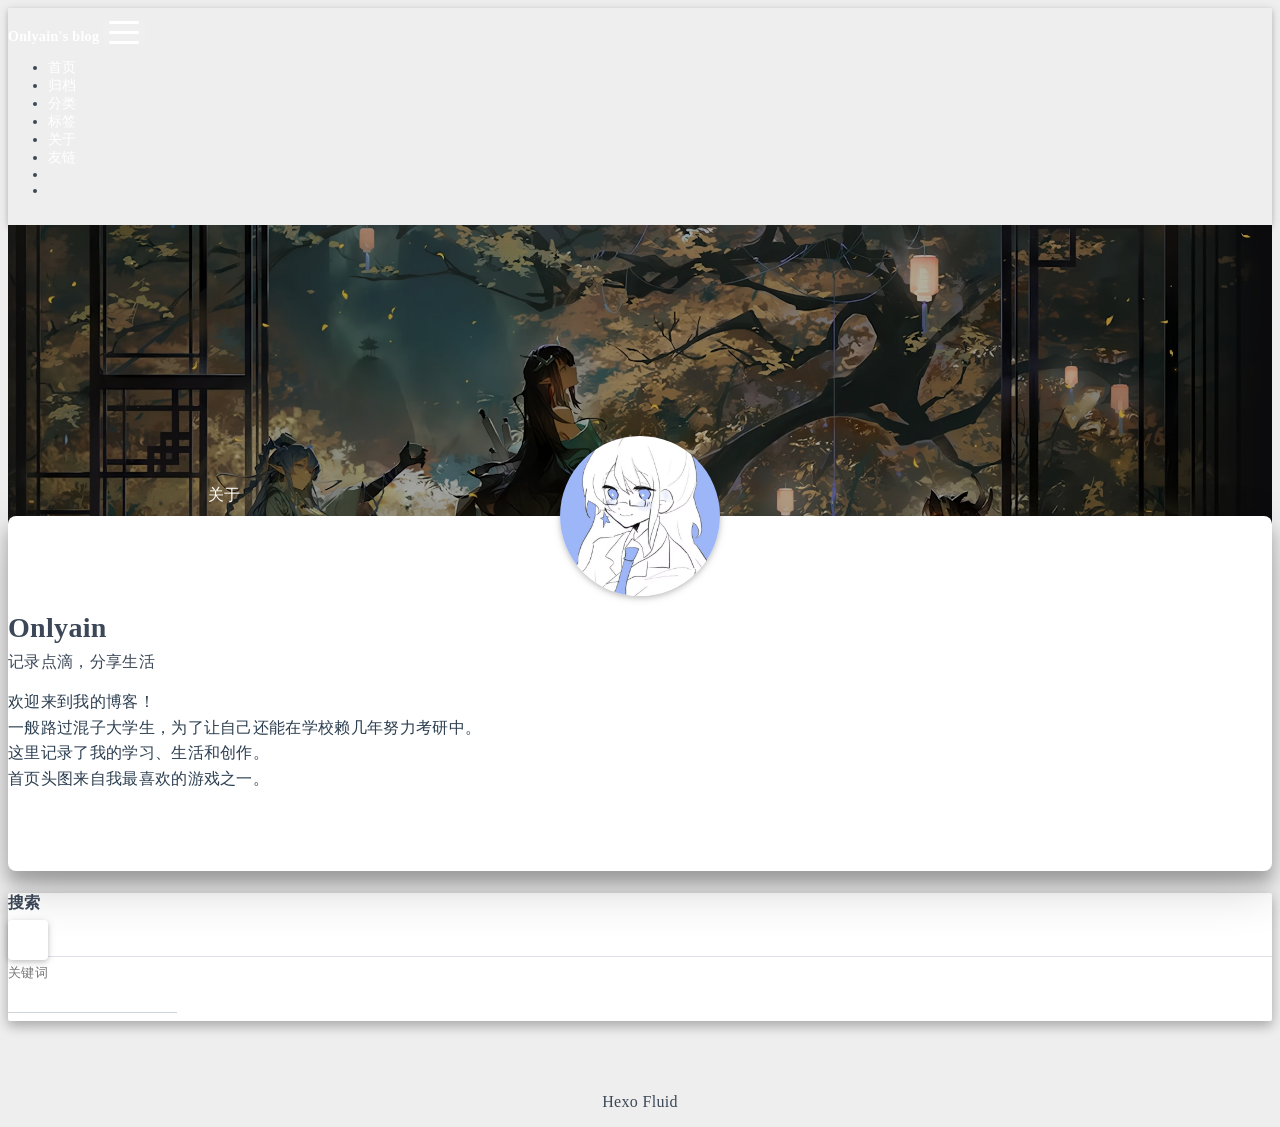
==== about/index.html @ 3a3b75b8 "Site updated: 2026-06-22 00:23:34" ====
<!DOCTYPE html>
<html lang="zh-CN" data-default-color-scheme=auto>



<head>
  <meta charset="UTF-8">

  <link rel="apple-touch-icon" sizes="76x76" href="/img/icon.jpg">
  <link rel="icon" href="/img/icon.jpg">
  

  <meta name="viewport" content="width=device-width, initial-scale=1.0, maximum-scale=5.0, shrink-to-fit=no">
  <meta http-equiv="x-ua-compatible" content="ie=edge">
  
  <meta name="theme-color" content="#2f4154">
  <meta name="author" content="Onlyain">
  <meta name="keywords" content="blog,study,onlyain">
  
    <meta name="description" content="欢迎来到我的博客！一般路过混子大学生，为了让自己还能在学校赖几年努力考研中。这里记录了我的学习、生活和创作。首页头图来自我最喜欢的游戏之一。">
<meta property="og:type" content="website">
<meta property="og:title" content="关于">
<meta property="og:url" content="https://onlyain.github.io/about/index.html">
<meta property="og:site_name" content="Onlyain&#39;s Blog">
<meta property="og:description" content="欢迎来到我的博客！一般路过混子大学生，为了让自己还能在学校赖几年努力考研中。这里记录了我的学习、生活和创作。首页头图来自我最喜欢的游戏之一。">
<meta property="og:locale" content="zh_CN">
<meta property="article:published_time" content="2026-06-20T02:00:00.000Z">
<meta property="article:modified_time" content="2026-06-21T11:24:25.426Z">
<meta property="article:author" content="Onlyain">
<meta property="article:tag" content="blog,study,onlyain">
<meta name="twitter:card" content="summary_large_image">
  
  
  
  <title>关于 - Onlyain&#39;s Blog</title>

  <link  rel="stylesheet" href="https://lib.baomitu.com/twitter-bootstrap/4.6.1/css/bootstrap.min.css" />



  <link  rel="stylesheet" href="https://lib.baomitu.com/github-markdown-css/4.0.0/github-markdown.min.css" />

  <link  rel="stylesheet" href="https://lib.baomitu.com/hint.css/2.7.0/hint.min.css" />

  <link  rel="stylesheet" href="https://lib.baomitu.com/fancybox/3.5.7/jquery.fancybox.min.css" />



<!-- 主题依赖的图标库，不要自行修改 -->
<!-- Do not modify the link that theme dependent icons -->

<link rel="stylesheet" href="//at.alicdn.com/t/c/font_1749284_5i9bdhy70f8.css">



<link rel="stylesheet" href="//at.alicdn.com/t/c/font_1736178_k526ubmyhba.css">


<link  rel="stylesheet" href="/css/main.css" />


  <link id="highlight-css" rel="stylesheet" href="/css/highlight.css" />
  
    <link id="highlight-css-dark" rel="stylesheet" href="/css/highlight-dark.css" />
  



  
<link rel="stylesheet" href="/css/custom.css">



  <script id="fluid-configs">
    var Fluid = window.Fluid || {};
    Fluid.ctx = Object.assign({}, Fluid.ctx)
    var CONFIG = {"hostname":"onlyain.github.io","root":"/","version":"1.9.9","typing":{"enable":false,"typeSpeed":100,"cursorChar":"_","loop":true,"scope":[]},"anchorjs":{"enable":true,"element":"h1,h2,h3,h4,h5,h6","placement":"left","visible":"hover","icon":""},"progressbar":{"enable":true,"height_px":3,"color":"#29d","options":{"showSpinner":false,"trickleSpeed":100}},"code_language":{"enable":true,"default":"TEXT"},"copy_btn":true,"image_caption":{"enable":true},"image_zoom":{"enable":true,"img_url_replace":["",""]},"toc":{"enable":true,"expand_all":true,"placement":"right","headingSelector":"h1,h2,h3,h4,h5,h6","collapseDepth":0},"lazyload":{"enable":true,"loading_img":"/img/loading.gif","onlypost":false,"offset_factor":2},"web_analytics":{"enable":false,"follow_dnt":true,"baidu":null,"google":{"measurement_id":null},"tencent":{"sid":null,"cid":null},"leancloud":{"app_id":null,"app_key":null,"server_url":null,"path":"window.location.pathname","ignore_local":false},"openkounter":{"server_url":"https://open-kounter.mintimate.cn","path":"window.location.pathname","ignore_local":false},"umami":{"src":null,"website_id":null,"domains":null,"start_time":"2024-01-01T00:00:00.000Z","token":null,"api_server":null}},"search_path":"/local-search.xml","include_content_in_search":true};

    if (CONFIG.web_analytics.follow_dnt) {
      var dntVal = navigator.doNotTrack || window.doNotTrack || navigator.msDoNotTrack;
      Fluid.ctx.dnt = dntVal && (dntVal.startsWith('1') || dntVal.startsWith('yes') || dntVal.startsWith('on'));
    }
  </script>
  <script  src="/js/utils.js" ></script>
  <script  src="/js/color-schema.js" ></script>
  


  
<meta name="generator" content="Hexo 8.1.2"></head>


<body>
  

  <header>
    

<div class="header-inner" style="height: 60vh;">
  <nav id="navbar" class="navbar fixed-top  navbar-expand-lg navbar-dark scrolling-navbar">
  <div class="container">
    <a class="navbar-brand" href="/">
      <strong>Onlyain&#39;s blog</strong>
    </a>

    <button id="navbar-toggler-btn" class="navbar-toggler" type="button" data-toggle="collapse"
            data-target="#navbarSupportedContent"
            aria-controls="navbarSupportedContent" aria-expanded="false" aria-label="Toggle navigation">
      <div class="animated-icon"><span></span><span></span><span></span></div>
    </button>

    <!-- Collapsible content (desktop) -->
    <div class="collapse navbar-collapse" id="navbarSupportedContent">
      <ul class="navbar-nav ml-auto text-center">
        
          
          
          
          
            <li class="nav-item">
              <a class="nav-link" href="/" target="_self">
                <i class="iconfont icon-home-fill"></i>
                <span>首页</span>
              </a>
            </li>
          
        
          
          
          
          
            <li class="nav-item">
              <a class="nav-link" href="/archives/" target="_self">
                <i class="iconfont icon-archive-fill"></i>
                <span>归档</span>
              </a>
            </li>
          
        
          
          
          
          
            <li class="nav-item">
              <a class="nav-link" href="/categories/" target="_self">
                <i class="iconfont icon-category-fill"></i>
                <span>分类</span>
              </a>
            </li>
          
        
          
          
          
          
            <li class="nav-item">
              <a class="nav-link" href="/tags/" target="_self">
                <i class="iconfont icon-tags-fill"></i>
                <span>标签</span>
              </a>
            </li>
          
        
          
          
          
          
            <li class="nav-item">
              <a class="nav-link" href="/about/" target="_self">
                <i class="iconfont icon-user-fill"></i>
                <span>关于</span>
              </a>
            </li>
          
        
          
          
          
          
            <li class="nav-item">
              <a class="nav-link" href="/links/" target="_self">
                <i class="iconfont icon-link-fill"></i>
                <span>友链</span>
              </a>
            </li>
          
        
        
          <li class="nav-item" id="search-btn">
            <a class="nav-link" target="_self" href="javascript:;" data-toggle="modal" data-target="#modalSearch" aria-label="Search">
              <i class="iconfont icon-search"></i>
            </a>
          </li>
          
        
        
          <li class="nav-item" id="color-toggle-btn">
            <a class="nav-link" target="_self" href="javascript:;" aria-label="Color Toggle">
              <i class="iconfont icon-dark" id="color-toggle-icon"></i>
            </a>
          </li>
        
      </ul>
    </div>
  </div>
</nav>

<!-- Mobile grid menu overlay -->
<div id="mobile-grid-menu" class="d-lg-none">
  <div class="mobile-grid-menu-inner">
    <div class="container">
      <div class="row">
        
          
          
          
          
            <div class="col-4 mobile-grid-cell">
              <a href="/" target="_self">
                <div class="mobile-grid-item">
                  <i class="iconfont icon-home-fill"></i>
                  <span>首页</span>
                </div>
              </a>
            </div>
          
        
          
          
          
          
            <div class="col-4 mobile-grid-cell">
              <a href="/archives/" target="_self">
                <div class="mobile-grid-item">
                  <i class="iconfont icon-archive-fill"></i>
                  <span>归档</span>
                </div>
              </a>
            </div>
          
        
          
          
          
          
            <div class="col-4 mobile-grid-cell">
              <a href="/categories/" target="_self">
                <div class="mobile-grid-item">
                  <i class="iconfont icon-category-fill"></i>
                  <span>分类</span>
                </div>
              </a>
            </div>
          
        
          
          
          
          
            <div class="col-4 mobile-grid-cell">
              <a href="/tags/" target="_self">
                <div class="mobile-grid-item">
                  <i class="iconfont icon-tags-fill"></i>
                  <span>标签</span>
                </div>
              </a>
            </div>
          
        
          
          
          
          
            <div class="col-4 mobile-grid-cell">
              <a href="/about/" target="_self">
                <div class="mobile-grid-item">
                  <i class="iconfont icon-user-fill"></i>
                  <span>关于</span>
                </div>
              </a>
            </div>
          
        
          
          
          
          
            <div class="col-4 mobile-grid-cell">
              <a href="/links/" target="_self">
                <div class="mobile-grid-item">
                  <i class="iconfont icon-link-fill"></i>
                  <span>友链</span>
                </div>
              </a>
            </div>
          
        
        
          <div class="col-4 mobile-grid-cell" id="mobile-search-btn">
            <a href="javascript:;" data-toggle="modal" data-target="#modalSearch" aria-label="Search">
              <div class="mobile-grid-item">
                <i class="iconfont icon-search"></i>
                <span>搜索</span>
              </div>
            </a>
          </div>
        
        
          <div class="col-4 mobile-grid-cell" id="mobile-color-toggle-btn"
               data-label-light="开灯"
               data-label-dark="关灯">
            <a href="javascript:;" aria-label="Color Toggle">
              <div class="mobile-grid-item">
                <i class="iconfont icon-dark" id="mobile-color-toggle-icon"></i>
                <span id="mobile-color-toggle-label">关灯</span>
              </div>
            </a>
          </div>
        
      </div>
    </div>
  </div>
</div>

  

<div id="banner" class="banner" parallax=true
     style="background: url('/img/banner.png') no-repeat center center; background-size: cover;">
  <div class="full-bg-img">
    <div class="mask flex-center" style="background-color: rgba(0, 0, 0, 0.3)">
      <div class="banner-text text-center fade-in-up">
        <div class="h2">
          
            <span id="subtitle">关于</span>
          
        </div>

        
      </div>

      
    </div>
  </div>
</div>



</div>

  </header>

  <main>
    
      <div class="container nopadding-x-md">
        <div id="board"
          >
          
            <div class="about-avatar">
              <img src="/img/touxiang.jpg" srcset="/img/loading.gif" lazyload class="img-fluid" alt="avatar">
            </div>
          
          <div class="container">
            <div class="row">
              <div class="col-12 col-md-10 m-auto">
                

<div class="text-center">
  <div class="about-info">
    <div class="about-name">Onlyain</div>
    <div class="about-intro">记录点滴，分享生活</div>
    <div class="about-icons">
      
        
        
        
        <a href=https://github.com/Onlyain class="
           hint--bottom hint--rounded"
           aria-label="GitHub"
           target="_blank"
        >
          <i class="iconfont icon-github-fill" aria-hidden="true"></i>
          
        </a>
      
    </div>
  </div>
</div>

<article class="about-content page-content mt-5">
  <div class="markdown-body">
    <p>欢迎来到我的博客！<br>一般路过混子大学生，为了让自己还能在学校赖几年努力考研中。<br>这里记录了我的学习、生活和创作。<br>首页头图来自我最喜欢的游戏之一。</p>

  </div>

  
</article>





  



  



  



  



  





              </div>
            </div>
          </div>
        </div>
      </div>
    

    
      <a id="scroll-top-button" aria-label="TOP" href="#" role="button">
        <i class="iconfont icon-arrowup" aria-hidden="true"></i>
      </a>
    

    
      <div class="modal fade" id="modalSearch" tabindex="-1" role="dialog" aria-labelledby="ModalLabel"
     aria-hidden="true">
  <div class="modal-dialog modal-dialog-scrollable modal-lg" role="document">
    <div class="modal-content">
      <div class="modal-header text-center">
        <h4 class="modal-title w-100 font-weight-bold">搜索</h4>
        <button type="button" id="local-search-close" class="close" data-dismiss="modal" aria-label="Close">
          <span aria-hidden="true">&times;</span>
        </button>
      </div>
      <div class="modal-body mx-3">
        <div class="md-form mb-5">
          <input type="text" id="local-search-input" class="form-control validate">
          <label data-error="x" data-success="v" for="local-search-input">关键词</label>
        </div>
        <div class="list-group" id="local-search-result"></div>
      </div>
    </div>
  </div>
</div>

    

    
  </main>

  <footer>
    <div class="footer-inner">
  
    <div class="footer-content">
       <a href="https://hexo.io" target="_blank" rel="nofollow noopener"><span>Hexo</span></a> <i class="iconfont icon-love"></i> <a href="https://github.com/fluid-dev/hexo-theme-fluid" target="_blank" rel="nofollow noopener"><span>Fluid</span></a> 
    </div>
  
  
  
</div>

  </footer>

  <!-- Scripts -->
  
  <script  src="https://lib.baomitu.com/nprogress/0.2.0/nprogress.min.js" ></script>
  <link  rel="stylesheet" href="https://lib.baomitu.com/nprogress/0.2.0/nprogress.min.css" />

  <script>
    NProgress.configure({"showSpinner":false,"trickleSpeed":100})
    NProgress.start()
    window.addEventListener('load', function() {
      NProgress.done();
    })
  </script>


<script  src="https://lib.baomitu.com/jquery/3.6.4/jquery.min.js" ></script>
<script  src="https://lib.baomitu.com/twitter-bootstrap/4.6.1/js/bootstrap.min.js" ></script>
<script  src="/js/events.js" ></script>
<script  src="/js/plugins.js" ></script>





  
    <script  src="/js/img-lazyload.js" ></script>
  




  <script src=https://lib.baomitu.com/clipboard.js/2.0.11/clipboard.min.js></script>

  <script>Fluid.plugins.codeWidget();</script>


  
<script>
  Fluid.utils.createScript('https://lib.baomitu.com/anchor-js/5.0.0/anchor.min.js', function() {
    window.anchors.options = {
      placement: CONFIG.anchorjs.placement,
      visible  : CONFIG.anchorjs.visible
    };
    if (CONFIG.anchorjs.icon) {
      window.anchors.options.icon = CONFIG.anchorjs.icon;
    }
    var el = (CONFIG.anchorjs.element || 'h1,h2,h3,h4,h5,h6').split(',');
    var res = [];
    for (var item of el) {
      res.push('.markdown-body > ' + item.trim());
    }
    if (CONFIG.anchorjs.placement === 'left') {
      window.anchors.options.class = 'anchorjs-link-left';
    }
    window.anchors.add(res.join(', '));

    Fluid.events.registerRefreshCallback(function() {
      if ('anchors' in window) {
        anchors.removeAll();
        var el = (CONFIG.anchorjs.element || 'h1,h2,h3,h4,h5,h6').split(',');
        var res = [];
        for (var item of el) {
          res.push('.markdown-body > ' + item.trim());
        }
        if (CONFIG.anchorjs.placement === 'left') {
          anchors.options.class = 'anchorjs-link-left';
        }
        anchors.add(res.join(', '));
      }
    });
  });
</script>


  
<script>
  Fluid.utils.createScript('https://lib.baomitu.com/fancybox/3.5.7/jquery.fancybox.min.js', function() {
    Fluid.plugins.fancyBox();
  });
</script>


  <script>Fluid.plugins.imageCaption();</script>

  <script  src="/js/local-search.js" ></script>




  
<script src="/js/poem-type.js"></script>



<!-- 主题的启动项，将它保持在最底部 -->
<!-- the boot of the theme, keep it at the bottom -->
<script  src="/js/boot.js" ></script>


  

  <noscript>
    <div class="noscript-warning">博客在允许 JavaScript 运行的环境下浏览效果更佳</div>
  </noscript>
</body>
</html>
---- css/main.css ----
.anchorjs-link {
  text-decoration: none !important;
  transition: opacity 0.2s ease-in-out;
}
.markdown-body h1:hover > .anchorjs-link,
h2:hover > .anchorjs-link,
h3:hover > .anchorjs-link,
h4:hover > .anchorjs-link,
h5:hover > .anchorjs-link,
h6:hover > .anchorjs-link {
  opacity: 1;
}
.banner {
  height: 100%;
  position: relative;
  overflow: hidden;
  cursor: default;
}
.banner .mask {
  position: absolute;
  width: 100%;
  height: 100%;
  background-color: rgba(0,0,0,0.3);
}
.banner[parallax="true"] {
  will-change: transform;
  -webkit-transform-style: preserve-3d;
  -webkit-backface-visibility: hidden;
  transition: transform 0.05s ease-out;
}
@media (max-width: 100vh) {
  .header-inner {
    max-height: 100vw;
  }
  #board {
    margin-top: -1rem !important;
  }
}
@media (max-width: 79.99vh) {
  .scroll-down-bar {
    display: none;
  }
}
#board {
  position: relative;
  margin-top: -2rem;
  padding: 3rem 0;
  background-color: var(--board-bg-color);
  transition: background-color 0.2s ease-in-out;
  border-radius: 0.5rem;
  z-index: 3;
  -webkit-box-shadow: 0 12px 15px 0 rgba(0,0,0,0.24), 0 17px 50px 0 rgba(0,0,0,0.19);
  box-shadow: 0 12px 15px 0 rgba(0,0,0,0.24), 0 17px 50px 0 rgba(0,0,0,0.19);
}
.code-widget {
  display: inline-block;
  background-color: transparent;
  font-size: 0.75rem;
  line-height: 1;
  font-weight: bold;
  padding: 0.3rem 0.1rem 0.1rem 0.1rem;
  position: absolute;
  right: 0.45rem;
  top: 0.15rem;
  z-index: 1;
}
.code-widget-light {
  color: #999;
}
.code-widget-dark {
  color: #bababa;
}
.copy-btn {
  cursor: pointer;
  user-select: none;
  -webkit-appearance: none;
  outline: none;
}
.copy-btn > i {
  font-size: 0.75rem !important;
  font-weight: 400;
  margin-right: 0.15rem;
  opacity: 0;
  transition: opacity 0.2s ease-in-out;
}
.markdown-body pre:hover > .copy-btn > i {
  opacity: 0.9;
}
.markdown-body pre:hover > .copy-btn,
.markdown-body pre:not(:hover) > .copy-btn {
  outline: none;
}
.license-box {
  background-color: rgba(27,31,35,0.05);
  transition: background-color 0.2s ease-in-out;
  border-radius: 4px;
  font-size: 0.9rem;
  overflow: hidden;
  padding: 1.25rem;
  position: relative;
  z-index: 1;
}
.license-box .license-icon {
  position: absolute;
  top: 50%;
  left: 100%;
}
.license-box .license-icon::after {
  content: "\e8e4";
  font-size: 12.5rem;
  line-height: 1;
  opacity: 0.1;
  position: relative;
  left: -0.85em;
  bottom: 0.5em;
  z-index: -1;
}
.license-box .license-title {
  margin-bottom: 1rem;
}
.license-box .license-title div:nth-child(1) {
  line-height: 1.2;
  margin-bottom: 0.25rem;
}
.license-box .license-title div:nth-child(2) {
  color: var(--sec-text-color);
  font-size: 0.8rem;
}
.license-box .license-meta {
  align-items: center;
  display: flex;
  flex-wrap: wrap;
  justify-content: flex-start;
}
.license-box .license-meta .license-meta-item {
  align-items: center;
  justify-content: center;
  margin-right: 1.5rem;
}
.license-box .license-meta .license-meta-item div:nth-child(1) {
  color: var(--sec-text-color);
  font-size: 0.8rem;
  font-weight: normal;
}
.license-box .license-meta .license-meta-item i.iconfont {
  font-size: 1rem;
}
@media (max-width: 575px) and (min-width: 425px) {
  .license-box .license-meta .license-meta-item {
    display: flex;
    justify-content: flex-start;
    flex-wrap: wrap;
    font-size: 0.8rem;
    flex: 0 0 50%;
    max-width: 50%;
    margin-right: 0;
  }
  .license-box .license-meta .license-meta-item div:nth-child(1) {
    margin-right: 0.5rem;
  }
  .license-box .license-meta .license-meta-date {
    order: -1;
  }
}
@media (max-width: 424px) {
  .license-box::after {
    top: -65px;
  }
  .license-box .license-meta {
    flex-direction: column;
    align-items: flex-start;
  }
  .license-box .license-meta .license-meta-item {
    display: flex;
    flex-wrap: wrap;
    font-size: 0.8rem;
  }
  .license-box .license-meta .license-meta-item div:nth-child(1) {
    margin-right: 0.5rem;
  }
}
.footer-inner {
  padding: 3rem 0 1rem 0;
  text-align: center;
}
.footer-inner > div:not(:first-child) {
  margin: 0.25rem 0;
  font-size: 0.85rem;
}
.footer-inner .statistics {
  display: flex;
  flex-direction: row;
  justify-content: center;
}
.footer-inner .statistics > span {
  flex: 1;
  margin: 0 0.25rem;
}
.footer-inner .statistics > *:nth-last-child(2):first-child {
  text-align: right;
}
.footer-inner .statistics > *:nth-last-child(2):first-child ~ * {
  text-align: left;
}
.footer-inner .beian {
  display: flex;
  flex-direction: row;
  justify-content: center;
}
.footer-inner .beian > * {
  margin: 0 0.25rem;
}
.footer-inner .beian-police {
  position: relative;
  overflow: hidden;
  display: inline-flex;
  align-items: center;
  justify-content: left;
}
.footer-inner .beian-police img {
  margin-right: 3px;
  width: 1rem;
  height: 1rem;
  margin-bottom: 0.1rem;
}
@media (max-width: 424px) {
  .footer-inner .statistics {
    flex-direction: column;
  }
  .footer-inner .statistics > *:nth-last-child(2):first-child {
    text-align: center;
  }
  .footer-inner .statistics > *:nth-last-child(2):first-child ~ * {
    text-align: center;
  }
  .footer-inner .beian {
    flex-direction: column;
  }
  .footer-inner .beian .beian-police {
    justify-content: center;
  }
  .footer-inner .beian > *:nth-last-child(2):first-child {
    text-align: center;
  }
  .footer-inner .beian > *:nth-last-child(2):first-child ~ * {
    text-align: center;
  }
}
sup > a::before,
.footnote-text::before {
  display: block;
  content: "";
  margin-top: -5rem;
  height: 5rem;
  width: 1px;
  visibility: hidden;
}
sup > a::before,
.footnote-text::before {
  display: inline-block;
}
.footnote-item::before {
  display: block;
  content: "";
  margin-top: -5rem;
  height: 5rem;
  width: 1px;
  visibility: hidden;
}
.footnote-list ol {
  list-style-type: none;
  counter-reset: sectioncounter;
  padding-left: 0.5rem;
  font-size: 0.95rem;
}
.footnote-list ol li:before {
  font-family: "Helvetica Neue", monospace, "Monaco";
  content: "[" counter(sectioncounter) "]";
  counter-increment: sectioncounter;
}
.footnote-list ol li+li {
  margin-top: 0.5rem;
}
.footnote-text {
  padding-left: 0.5em;
}
.navbar {
  background-color: transparent;
  font-size: 0.875rem;
  box-shadow: 0 2px 5px 0 rgba(0,0,0,0.16), 0 2px 10px 0 rgba(0,0,0,0.12);
  -webkit-box-shadow: 0 2px 5px 0 rgba(0,0,0,0.16), 0 2px 10px 0 rgba(0,0,0,0.12);
}
.navbar .navbar-brand {
  color: var(--navbar-text-color);
}
.navbar .navbar-toggler .animated-icon span {
  background-color: var(--navbar-text-color);
}
.navbar .nav-item .nav-link {
  display: block;
  color: var(--navbar-text-color);
  transition: color 0.2s ease-in-out, background-color 0.2s ease-in-out;
}
.navbar .nav-item .nav-link:hover {
  color: var(--link-hover-color);
}
.navbar .nav-item .nav-link:focus {
  color: var(--navbar-text-color);
}
.navbar .nav-item .nav-link i {
  font-size: 0.875rem;
  line-height: inherit;
}
.navbar .nav-item .nav-link i:only-child {
  margin: 0 0.2rem;
}
.navbar .navbar-toggler {
  border-width: 0;
  outline: 0;
}
.navbar.scrolling-navbar {
  will-change: background, padding;
  -webkit-transition: background 0.5s ease-in-out, padding 0.5s ease-in-out;
  transition: background 0.5s ease-in-out, padding 0.5s ease-in-out;
}
@media (min-width: 600px) {
  .navbar.scrolling-navbar {
    padding-top: 12px;
    padding-bottom: 12px;
  }
  .navbar.scrolling-navbar .navbar-nav > li {
    -webkit-transition-duration: 1s;
    transition-duration: 1s;
  }
}
.navbar.scrolling-navbar.top-nav-collapse {
  padding-top: 5px;
  padding-bottom: 5px;
}
.navbar .dropdown-menu {
  font-size: 0.875rem;
  color: var(--navbar-text-color);
  background-color: rgba(0,0,0,0.3);
  border: none;
  min-width: 8rem;
  -webkit-transition: background 0.5s ease-in-out, padding 0.5s ease-in-out;
  transition: background 0.5s ease-in-out, padding 0.5s ease-in-out;
}
@media (max-width: 991.98px) {
  .navbar .dropdown-menu {
    text-align: center;
  }
}
.navbar .dropdown-item {
  color: var(--navbar-text-color);
}
.navbar .dropdown-item:hover,
.navbar .dropdown-item:focus {
  color: var(--link-hover-color);
  background-color: rgba(0,0,0,0.1);
}
@media (min-width: 992px) {
  .navbar .dropdown:hover > .dropdown-menu {
    display: block;
  }
  .navbar .dropdown > .dropdown-toggle:active {
    pointer-events: none;
  }
  .navbar .dropdown-menu {
    top: 95%;
  }
}
.navbar .animated-icon {
  width: 30px;
  height: 20px;
  position: relative;
  margin: 0;
  -webkit-transform: rotate(0deg);
  -moz-transform: rotate(0deg);
  -o-transform: rotate(0deg);
  transform: rotate(0deg);
  -webkit-transition: 0.5s ease-in-out;
  -moz-transition: 0.5s ease-in-out;
  -o-transition: 0.5s ease-in-out;
  transition: 0.5s ease-in-out;
  cursor: pointer;
}
.navbar .animated-icon span {
  display: block;
  position: absolute;
  height: 3px;
  width: 100%;
  border-radius: 9px;
  opacity: 1;
  left: 0;
  -webkit-transform: rotate(0deg);
  -moz-transform: rotate(0deg);
  -o-transform: rotate(0deg);
  transform: rotate(0deg);
  -webkit-transition: 0.25s ease-in-out;
  -moz-transition: 0.25s ease-in-out;
  -o-transition: 0.25s ease-in-out;
  transition: 0.25s ease-in-out;
  background: #fff;
}
.navbar .animated-icon span:nth-child(1) {
  top: 0;
}
.navbar .animated-icon span:nth-child(2) {
  top: 10px;
}
.navbar .animated-icon span:nth-child(3) {
  top: 20px;
}
.navbar .animated-icon.open span:nth-child(1) {
  top: 11px;
  -webkit-transform: rotate(135deg);
  -moz-transform: rotate(135deg);
  -o-transform: rotate(135deg);
  transform: rotate(135deg);
}
.navbar .animated-icon.open span:nth-child(2) {
  opacity: 0;
  left: -60px;
}
.navbar .animated-icon.open span:nth-child(3) {
  top: 11px;
  -webkit-transform: rotate(-135deg);
  -moz-transform: rotate(-135deg);
  -o-transform: rotate(-135deg);
  transform: rotate(-135deg);
}
.navbar .dropdown-collapse,
.top-nav-collapse,
.navbar-col-show {
  background-color: var(--navbar-bg-color);
}
@media (max-width: 767px) {
  .navbar {
    font-size: 1rem;
    line-height: 2.5rem;
  }
}
.banner-text {
  color: var(--subtitle-color);
  max-width: calc(960px - 6rem);
  width: 80%;
  overflow-wrap: break-word;
}
.banner-text .typed-cursor {
  margin: 0 0.2rem;
}
@media (max-width: 767px) {
  #subtitle,
  .typed-cursor {
    font-size: 1.5rem;
  }
}
@media (max-width: 575px) {
  .banner-text {
    font-size: 0.9rem;
  }
  #subtitle,
  .typed-cursor {
    font-size: 1.35rem;
  }
}
#mobile-grid-menu {
  display: block;
  position: fixed;
  top: 0;
  left: 0;
  right: 0;
  bottom: 0;
  z-index: 1029;
  overflow-y: auto;
  -webkit-overflow-scrolling: touch;
  pointer-events: none;
  opacity: 0;
  transform: translateY(-12px);
  transition: opacity 0.18s ease, transform 0.18s ease;
  will-change: opacity, transform;
  background-color: var(--navbar-bg-color);
}
#mobile-grid-menu.show {
  pointer-events: auto;
  opacity: 1;
  transform: translateY(0);
}
#mobile-grid-menu.show .mobile-grid-cell,
#mobile-grid-menu.show .mobile-grid-group-header {
  animation: mobile-grid-cell-in 0.18s ease both;
}
#mobile-grid-menu .mobile-grid-menu-inner {
  padding-top: 70px;
  padding-bottom: 2rem;
}
#mobile-grid-menu .mobile-grid-group-header {
  color: var(--navbar-text-color);
  font-size: 0.8rem;
  opacity: 0.6;
  text-transform: uppercase;
  letter-spacing: 0.05em;
  padding: 1rem 15px 0.4rem;
  border-top: 1px solid rgba(255,255,255,0.1);
  margin-top: 0.5rem;
}
#mobile-grid-menu .mobile-grid-group-header:first-child {
  border-top: none;
  margin-top: 0;
}
#mobile-grid-menu .mobile-grid-group-header i {
  margin-right: 0.3rem;
  font-size: 0.8rem;
}
#mobile-grid-menu .mobile-grid-cell {
  padding: 0.5rem;
}
#mobile-grid-menu .mobile-grid-item {
  display: flex;
  flex-direction: column;
  align-items: center;
  justify-content: center;
  padding: 1rem 0.5rem;
  border-radius: 12px;
  background-color: rgba(255,255,255,0.08);
  transition: background-color 0.2s ease-in-out, transform 0.15s ease-in-out;
  cursor: pointer;
  min-height: 80px;
}
#mobile-grid-menu .mobile-grid-item:hover,
#mobile-grid-menu .mobile-grid-item:active {
  background-color: rgba(255,255,255,0.18);
  transform: scale(0.96);
}
#mobile-grid-menu .mobile-grid-item i {
  font-size: 1.6rem;
  color: var(--navbar-text-color);
  margin-bottom: 0.4rem;
  line-height: 1;
}
#mobile-grid-menu .mobile-grid-item span {
  font-size: 0.78rem;
  color: var(--navbar-text-color);
  text-align: center;
  line-height: 1.2;
  word-break: break-word;
}
#mobile-grid-menu a {
  text-decoration: none;
  color: var(--navbar-text-color);
}
#mobile-grid-menu a:hover {
  color: var(--navbar-text-color);
}
@media (max-width: 991.98px) {
  #navbarSupportedContent {
    display: none !important;
  }
}
.modal-dialog .modal-content {
  background-color: var(--board-bg-color);
  border: 0;
  border-radius: 0.125rem;
  -webkit-box-shadow: 0 5px 11px 0 rgba(0,0,0,0.18), 0 4px 15px 0 rgba(0,0,0,0.15);
  box-shadow: 0 5px 11px 0 rgba(0,0,0,0.18), 0 4px 15px 0 rgba(0,0,0,0.15);
}
.modal-dialog .modal-content .modal-header {
  border-bottom-color: var(--line-color);
  transition: border-bottom-color 0.2s ease-in-out;
}
.close {
  color: var(--text-color);
}
.close:hover {
  color: var(--link-hover-color);
}
.close:focus {
  outline: 0;
}
.modal-dialog .modal-content .modal-header {
  border-top-left-radius: 0.125rem;
  border-top-right-radius: 0.125rem;
  border-bottom: 1px solid #dee2e6;
}
.md-form {
  position: relative;
  margin-top: 1.5rem;
  margin-bottom: 1.5rem;
}
.md-form input[type] {
  -webkit-box-sizing: content-box;
  box-sizing: content-box;
  background-color: transparent;
  border: none;
  border-bottom: 1px solid #ced4da;
  border-radius: 0;
  outline: none;
  -webkit-box-shadow: none;
  box-shadow: none;
  transition: border-color 0.15s ease-in-out, box-shadow 0.15s ease-in-out, -webkit-box-shadow 0.15s ease-in-out;
}
.md-form input[type]:focus:not([readonly]) {
  border-bottom: 1px solid #4285f4;
  -webkit-box-shadow: 0 1px 0 0 #4285f4;
  box-shadow: 0 1px 0 0 #4285f4;
}
.md-form input[type]:focus:not([readonly]) + label {
  color: #4285f4;
}
.md-form input[type].valid,
.md-form input[type]:focus.valid {
  border-bottom: 1px solid #00c851;
  -webkit-box-shadow: 0 1px 0 0 #00c851;
  box-shadow: 0 1px 0 0 #00c851;
}
.md-form input[type].valid + label,
.md-form input[type]:focus.valid + label {
  color: #00c851;
}
.md-form input[type].invalid,
.md-form input[type]:focus.invalid {
  border-bottom: 1px solid #f44336;
  -webkit-box-shadow: 0 1px 0 0 #f44336;
  box-shadow: 0 1px 0 0 #f44336;
}
.md-form input[type].invalid + label,
.md-form input[type]:focus.invalid + label {
  color: #f44336;
}
.md-form input[type].validate {
  margin-bottom: 2.5rem;
}
.md-form input[type].form-control {
  height: auto;
  padding: 0.6rem 0 0.4rem 0;
  margin: 0 0 0.5rem 0;
  color: var(--text-color);
  background-color: transparent;
  border-radius: 0;
}
.md-form label {
  font-size: 0.8rem;
  position: absolute;
  top: -1rem;
  left: 0;
  color: #757575;
  cursor: text;
  transition: color 0.2s ease-out;
}
.modal-open[style] {
  padding-right: 0 !important;
  overflow: auto;
}
.modal-open[style] #navbar[style] {
  padding-right: 1rem !important;
}
#nprogress .bar {
  height: 3px !important;
  background-color: #29d !important;
}
#nprogress .peg {
  box-shadow: 0 0 14px #29d, 0 0 8px #29d !important;
}
@media (max-width: 575px) {
  #nprogress .bar {
    display: none;
  }
}
.noscript-warning {
  background-color: #f55;
  color: #fff;
  font-family: sans-serif;
  font-size: 1rem;
  font-weight: bold;
  position: fixed;
  left: 0;
  bottom: 0;
  text-align: center;
  width: 100%;
  z-index: 99;
}
.pagination {
  margin-top: 3rem;
  justify-content: center;
}
.pagination .space {
  align-self: flex-end;
}
.pagination .page-number,
.pagination .current,
.pagination .extend {
  outline: 0;
  border: 0;
  background-color: transparent;
  font-size: 0.9rem;
  padding: 0.5rem 0.75rem;
  line-height: 1.25;
  border-radius: 0.125rem;
}
.pagination .page-number {
  margin: 0 0.05rem;
}
.pagination .page-number:hover,
.pagination .current {
  transition: background-color 0.2s ease-in-out;
  background-color: var(--link-hover-bg-color);
}
.qr-trigger {
  cursor: pointer;
  position: relative;
}
.qr-trigger:hover .qr-img {
  display: block;
  transition: all 0.3s;
}
.qr-img {
  max-width: 12rem;
  position: absolute;
  right: -5.25rem;
  z-index: 99;
  display: none;
  border-radius: 0.2rem;
  background-color: transparent;
  box-shadow: 0 0 20px -5px rgba(158,158,158,0.2);
}
.scroll-down-bar {
  position: absolute;
  width: 100%;
  height: 6rem;
  text-align: center;
  cursor: pointer;
  bottom: 0;
}
.scroll-down-bar i.iconfont {
  font-size: 2rem;
  font-weight: bold;
  display: inline-block;
  position: relative;
  padding-top: 2rem;
  color: var(--subtitle-color);
  transform: translateZ(0);
  animation: scroll-down 1.5s infinite;
}
#scroll-top-button {
  position: fixed;
  z-index: 99;
  background: var(--board-bg-color);
  transition: background-color 0.2s ease-in-out, bottom 0.3s ease;
  border-radius: 4px;
  min-width: 40px;
  min-height: 40px;
  bottom: -60px;
  outline: none;
  display: flex;
  display: -webkit-flex;
  align-items: center;
  box-shadow: 0 2px 5px 0 rgba(0,0,0,0.16), 0 2px 10px 0 rgba(0,0,0,0.12);
}
#scroll-top-button i {
  font-size: 32px;
  margin: auto;
  color: var(--sec-text-color);
}
#scroll-top-button:hover i,
#scroll-top-button:active i {
  animation-name: scroll-top;
  animation-duration: 1s;
  animation-delay: 0.1s;
  animation-timing-function: ease-in-out;
  animation-iteration-count: infinite;
  animation-fill-mode: forwards;
  animation-direction: alternate;
}
#local-search-result .search-list-title {
  border-left: 3px solid #0d47a1;
}
#local-search-result .search-list-content {
  padding: 0 1.25rem;
}
#local-search-result .search-word {
  color: #ff4500;
}
#toc {
  visibility: hidden;
}
.toc-header {
  margin-bottom: 0.5rem;
  font-weight: bold;
  line-height: 1.2;
}
.toc-header,
.toc-header > i {
  font-size: 1.25rem;
}
.toc-body {
  max-height: 75vh;
  overflow-y: auto;
  overflow: -moz-scrollbars-none;
  -ms-overflow-style: none;
}
.toc-body ol {
  list-style: none;
  padding-inline-start: 1rem;
}
.toc-body::-webkit-scrollbar {
  display: none;
}
.tocbot-list {
  position: relative;
}
.tocbot-list ol {
  list-style: none;
  padding-left: 1rem;
}
.tocbot-list a {
  font-size: 0.95rem;
}
.tocbot-list ol a {
  font-size: 0.85rem;
}
.tocbot-link {
  color: var(--text-color);
}
.toc-toggle {
  display: inline-block;
  width: 0.7rem;
  text-align: center;
  margin-right: 0.15rem;
  cursor: pointer;
  user-select: none;
  color: var(--text-color);
  font-size: 0.9rem;
  line-height: 1;
  transition: transform 0.2s ease-in-out;
}
.toc-toggle.toc-toggle-collapsed {
  transform: rotate(0deg);
}
.toc-toggle.toc-toggle-expanded {
  transform: rotate(90deg);
}
.toc-toggle.toc-toggle-placeholder {
  visibility: hidden;
  pointer-events: none;
  cursor: default;
  transform: none;
}
.tocbot-active-link {
  font-weight: bold;
  color: var(--link-hover-color);
}
.tocbot-is-collapsed {
  max-height: 0;
}
.tocbot-is-collapsible {
  overflow: hidden;
  transition: all 0.3s ease-in-out;
}
.toc-list-item {
  padding: 0.1rem 0;
  display: -webkit-box;
  -webkit-box-orient: vertical;
  -webkit-line-clamp: 2;
  overflow: hidden;
  text-overflow: ellipsis;
}
.toc-list-item.is-active-li::before {
  height: 1rem;
  margin: 0.25rem 0;
  visibility: visible;
}
.toc-list-item::before {
  width: 0.15rem;
  height: 0.2rem;
  position: absolute;
  left: 0.25rem;
  content: "";
  border-radius: 2px;
  margin: 0.65rem 0;
  background: var(--link-hover-color);
  visibility: hidden;
  transition: height 0.1s ease-in-out, margin 0.1s ease-in-out, visibility 0.1s ease-in-out;
}
.sidebar {
  position: -webkit-sticky;
  position: sticky;
  top: 2rem;
  padding: 3rem 0;
}
html {
  font-size: 16px;
  letter-spacing: 0.02em;
}
html,
body {
  height: 100%;
  font-family: var(--font-family-sans-serif);
  overflow-wrap: break-word;
}
body {
  transition: color 0.2s ease-in-out, background-color 0.2s ease-in-out;
  background-color: var(--body-bg-color);
  color: var(--text-color);
  -webkit-font-smoothing: antialiased;
  -moz-osx-font-smoothing: grayscale;
}
body a {
  color: var(--text-color);
  text-decoration: none;
  cursor: pointer;
  transition: color 0.2s ease-in-out, background-color 0.2s ease-in-out;
}
body a:hover {
  color: var(--link-hover-color);
  text-decoration: none;
  transition: color 0.2s ease-in-out, background-color 0.2s ease-in-out;
}
code {
  color: inherit;
}
table {
  font-size: inherit;
  color: var(--post-text-color);
}
img[lazyload] {
  object-fit: cover;
}
*[align="left"] {
  text-align: left;
}
*[align="center"] {
  text-align: center;
}
*[align="right"] {
  text-align: right;
}
::-webkit-scrollbar {
  width: 6px;
  height: 6px;
}
::-webkit-scrollbar-thumb {
  background-color: var(--scrollbar-color);
  border-radius: 6px;
}
::-webkit-scrollbar-thumb:hover {
  background-color: var(--scrollbar-hover-color);
}
::-webkit-scrollbar-corner {
  background-color: transparent;
}
label {
  margin-bottom: 0;
}
i.iconfont {
  font-size: 1em;
  line-height: 1;
}
body.mobile-menu-open {
  overflow: hidden;
}
:root {
  --color-mode: "light";
  --body-bg-color: #eee;
  --board-bg-color: #fff;
  --text-color: #3c4858;
  --sec-text-color: #718096;
  --post-text-color: #2c3e50;
  --post-heading-color: #1a202c;
  --post-link-color: #b8860b;
  --link-hover-color: #d4a76a;
  --link-hover-bg-color: #f8f9fa;
  --line-color: #eaecef;
  --navbar-bg-color: #2f4154;
  --navbar-text-color: #fff;
  --subtitle-color: #fff;
  --scrollbar-color: #c4c6c9;
  --scrollbar-hover-color: #a6a6a6;
  --button-bg-color: transparent;
  --button-hover-bg-color: #f2f3f5;
  --highlight-bg-color: #f6f8fa;
  --inlinecode-bg-color: rgba(175,184,193,0.2);
  --fold-title-color: #3c4858;
  --fold-border-color: #eaecef;
}
@media (prefers-color-scheme: dark) {
  :root {
    --color-mode: "dark";
  }
  :root:not([data-user-color-scheme]) {
    --body-bg-color: #181c27;
    --board-bg-color: #252d38;
    --text-color: #c4c6c9;
    --sec-text-color: #a7a9ad;
    --post-text-color: #c4c6c9;
    --post-heading-color: #c4c6c9;
    --post-link-color: #d4a76a;
    --link-hover-color: #e0c08c;
    --link-hover-bg-color: #364151;
    --line-color: #435266;
    --navbar-bg-color: #1f3144;
    --navbar-text-color: #d0d0d0;
    --subtitle-color: #d0d0d0;
    --scrollbar-color: #687582;
    --scrollbar-hover-color: #9da8b3;
    --button-bg-color: transparent;
    --button-hover-bg-color: #46647e;
    --highlight-bg-color: #303030;
    --inlinecode-bg-color: rgba(99,110,123,0.4);
    --fold-title-color: #c4c6c9;
    --fold-border-color: #435266;
  }
  :root:not([data-user-color-scheme]) img {
    -webkit-filter: brightness(0.9);
    filter: brightness(0.9);
    transition: filter 0.2s ease-in-out;
  }
  :root:not([data-user-color-scheme]) .license-box {
    background-color: rgba(62,75,94,0.35);
    transition: background-color 0.2s ease-in-out;
  }
  :root:not([data-user-color-scheme]) .gt-comment-admin .gt-comment-content {
    background-color: transparent;
    transition: background-color 0.2s ease-in-out;
  }
}
@media not print {
  [data-user-color-scheme="dark"] {
    --body-bg-color: #181c27;
    --board-bg-color: #252d38;
    --text-color: #c4c6c9;
    --sec-text-color: #a7a9ad;
    --post-text-color: #c4c6c9;
    --post-heading-color: #c4c6c9;
    --post-link-color: #d4a76a;
    --link-hover-color: #e0c08c;
    --link-hover-bg-color: #364151;
    --line-color: #435266;
    --navbar-bg-color: #1f3144;
    --navbar-text-color: #d0d0d0;
    --subtitle-color: #d0d0d0;
    --scrollbar-color: #687582;
    --scrollbar-hover-color: #9da8b3;
    --button-bg-color: transparent;
    --button-hover-bg-color: #46647e;
    --highlight-bg-color: #303030;
    --inlinecode-bg-color: rgba(99,110,123,0.4);
    --fold-title-color: #c4c6c9;
    --fold-border-color: #435266;
  }
  [data-user-color-scheme="dark"] img {
    -webkit-filter: brightness(0.9);
    filter: brightness(0.9);
    transition: filter 0.2s ease-in-out;
  }
  [data-user-color-scheme="dark"] .license-box {
    background-color: rgba(62,75,94,0.35);
    transition: background-color 0.2s ease-in-out;
  }
  [data-user-color-scheme="dark"] .gt-comment-admin .gt-comment-content {
    background-color: transparent;
    transition: background-color 0.2s ease-in-out;
  }
}
@media print {
  :root {
    --color-mode: "light";
  }
}
.fade-in-up {
  -webkit-animation-name: fade-in-up;
  animation-name: fade-in-up;
}
.hidden-mobile {
  display: block;
}
.visible-mobile {
  display: none;
}
@media (max-width: 575px) {
  .hidden-mobile {
    display: none;
  }
  .visible-mobile {
    display: block;
  }
}
.nomargin-x {
  margin-left: 0 !important;
  margin-right: 0 !important;
}
.nopadding-x {
  padding-left: 0 !important;
  padding-right: 0 !important;
}
@media (max-width: 767px) {
  .nopadding-x-md {
    padding-left: 0 !important;
    padding-right: 0 !important;
  }
}
.flex-center {
  display: -webkit-box;
  display: -ms-flexbox;
  display: flex;
  -webkit-box-align: center;
  -ms-flex-align: center;
  align-items: center;
  -webkit-box-pack: center;
  -ms-flex-pack: center;
  justify-content: center;
  height: 100%;
}
.hover-with-bg {
  display: inline-block;
  line-height: 1;
}
.hover-with-bg:hover {
  background-color: var(--link-hover-bg-color);
  transition-duration: 0.2s;
  transition-timing-function: ease-in-out;
  border-radius: 0.2rem;
}
@-moz-keyframes fade-in-up {
  from {
    opacity: 0;
    -webkit-transform: translate3d(0, 100%, 0);
    transform: translate3d(0, 100%, 0);
  }
  to {
    opacity: 1;
    -webkit-transform: translate3d(0, 0, 0);
    transform: translate3d(0, 0, 0);
  }
}
@-webkit-keyframes fade-in-up {
  from {
    opacity: 0;
    -webkit-transform: translate3d(0, 100%, 0);
    transform: translate3d(0, 100%, 0);
  }
  to {
    opacity: 1;
    -webkit-transform: translate3d(0, 0, 0);
    transform: translate3d(0, 0, 0);
  }
}
@-o-keyframes fade-in-up {
  from {
    opacity: 0;
    -webkit-transform: translate3d(0, 100%, 0);
    transform: translate3d(0, 100%, 0);
  }
  to {
    opacity: 1;
    -webkit-transform: translate3d(0, 0, 0);
    transform: translate3d(0, 0, 0);
  }
}
@keyframes fade-in-up {
  from {
    opacity: 0;
    -webkit-transform: translate3d(0, 100%, 0);
    transform: translate3d(0, 100%, 0);
  }
  to {
    opacity: 1;
    -webkit-transform: translate3d(0, 0, 0);
    transform: translate3d(0, 0, 0);
  }
}
@-moz-keyframes scroll-down {
  0% {
    opacity: 0.8;
    top: 0;
  }
  50% {
    opacity: 0.4;
    top: -1em;
  }
  100% {
    opacity: 0.8;
    top: 0;
  }
}
@-webkit-keyframes scroll-down {
  0% {
    opacity: 0.8;
    top: 0;
  }
  50% {
    opacity: 0.4;
    top: -1em;
  }
  100% {
    opacity: 0.8;
    top: 0;
  }
}
@-o-keyframes scroll-down {
  0% {
    opacity: 0.8;
    top: 0;
  }
  50% {
    opacity: 0.4;
    top: -1em;
  }
  100% {
    opacity: 0.8;
    top: 0;
  }
}
@keyframes scroll-down {
  0% {
    opacity: 0.8;
    top: 0;
  }
  50% {
    opacity: 0.4;
    top: -1em;
  }
  100% {
    opacity: 0.8;
    top: 0;
  }
}
@-moz-keyframes scroll-top {
  0% {
    -webkit-transform: translateY(0);
    transform: translateY(0);
  }
  50% {
    -webkit-transform: translateY(-0.35rem);
    transform: translateY(-0.35rem);
  }
  100% {
    -webkit-transform: translateY(0);
    transform: translateY(0);
  }
}
@-webkit-keyframes scroll-top {
  0% {
    -webkit-transform: translateY(0);
    transform: translateY(0);
  }
  50% {
    -webkit-transform: translateY(-0.35rem);
    transform: translateY(-0.35rem);
  }
  100% {
    -webkit-transform: translateY(0);
    transform: translateY(0);
  }
}
@-o-keyframes scroll-top {
  0% {
    -webkit-transform: translateY(0);
    transform: translateY(0);
  }
  50% {
    -webkit-transform: translateY(-0.35rem);
    transform: translateY(-0.35rem);
  }
  100% {
    -webkit-transform: translateY(0);
    transform: translateY(0);
  }
}
@keyframes scroll-top {
  0% {
    -webkit-transform: translateY(0);
    transform: translateY(0);
  }
  50% {
    -webkit-transform: translateY(-0.35rem);
    transform: translateY(-0.35rem);
  }
  100% {
    -webkit-transform: translateY(0);
    transform: translateY(0);
  }
}
@-moz-keyframes mobile-grid-cell-in {
  from {
    opacity: 0;
    transform: scale(0.82) translateY(10px);
  }
  to {
    opacity: 1;
    transform: scale(1) translateY(0);
  }
}
@-webkit-keyframes mobile-grid-cell-in {
  from {
    opacity: 0;
    transform: scale(0.82) translateY(10px);
  }
  to {
    opacity: 1;
    transform: scale(1) translateY(0);
  }
}
@-o-keyframes mobile-grid-cell-in {
  from {
    opacity: 0;
    transform: scale(0.82) translateY(10px);
  }
  to {
    opacity: 1;
    transform: scale(1) translateY(0);
  }
}
@keyframes mobile-grid-cell-in {
  from {
    opacity: 0;
    transform: scale(0.82) translateY(10px);
  }
  to {
    opacity: 1;
    transform: scale(1) translateY(0);
  }
}
@media print {
  header,
  footer,
  .side-col,
  #scroll-top-button,
  .post-prevnext,
  #comments {
    display: none !important;
  }
  .markdown-body a:not([href^='#']):not([href^='javascript:']):not(.print-no-link)::after {
    content: ' (' attr(href) ')';
    font-size: 0.8rem;
    color: var(--post-text-color);
    opacity: 0.8;
  }
  .markdown-body > h1,
  .markdown-body h2 {
    border-bottom-color: transparent !important;
  }
  .markdown-body > h1,
  .markdown-body h2,
  .markdown-body h3,
  .markdown-body h4,
  .markdown-body h5,
  .markdown-body h6 {
    margin-top: 1.25em !important;
    margin-bottom: 0.25em !important;
  }
  .markdown-body [data-anchorjs-icon]::after {
    display: none;
  }
  .markdown-body figure.highlight table,
  .markdown-body figure.highlight tbody,
  .markdown-body figure.highlight tr,
  .markdown-body figure.highlight td.code,
  .markdown-body figure.highlight td.code pre {
    width: 100% !important;
    display: block !important;
  }
  .markdown-body figure.highlight pre > code {
    white-space: pre-wrap;
  }
  .markdown-body figure.highlight .gutter,
  .markdown-body figure.highlight .code-widget {
    display: none !important;
  }
  .post-metas a {
    text-decoration: none;
  }
}
@media not print {
  #seo-header {
    display: none;
  }
}
.index-card {
  margin-bottom: 2.5rem;
}
.index-img img {
  display: block;
  width: 100%;
  height: 10rem;
  object-fit: cover;
  box-shadow: 0 5px 11px 0 rgba(0,0,0,0.18), 0 4px 15px 0 rgba(0,0,0,0.15);
  border-radius: 0.25rem;
  background-color: transparent;
}
.index-info {
  display: flex;
  flex-direction: column;
  justify-content: space-between;
  padding-top: 0.5rem;
  padding-bottom: 0.5rem;
}
.index-header {
  color: var(--text-color);
  font-size: 1.5rem;
  font-weight: bold;
  line-height: 1.4;
  white-space: nowrap;
  overflow: hidden;
  text-overflow: ellipsis;
  margin-bottom: 0.25rem;
}
.index-header .index-pin {
  color: var(--text-color);
  font-size: 1.5rem;
  margin-right: 0.15rem;
}
.index-btm {
  color: var(--sec-text-color);
}
.index-btm a {
  color: var(--sec-text-color);
}
.index-excerpt {
  color: var(--sec-text-color);
  margin: 0.5rem 0;
  height: calc(1.4rem * 3);
  overflow: hidden;
  display: flex;
}
.index-excerpt > div {
  width: 100%;
  line-height: 1.4rem;
  word-break: break-word;
  display: -webkit-box;
  -webkit-box-orient: vertical;
  -webkit-line-clamp: 3;
}
.index-excerpt__noimg {
  height: auto;
  max-height: calc(1.4rem * 3);
}
@media (max-width: 767px) {
  .index-info {
    padding-top: 1.25rem;
  }
  .index-header {
    font-size: 1.25rem;
    white-space: normal;
    overflow: hidden;
    word-break: break-word;
    display: -webkit-box;
    -webkit-box-orient: vertical;
    -webkit-line-clamp: 2;
  }
  .index-header .index-pin {
    font-size: 1.25rem;
  }
  .index-excerpt {
    height: auto;
    max-height: calc(1.4rem * 3);
    margin: 0.25rem 0;
  }
}
#valine.v[data-class=v] .status-bar,
#valine.v[data-class=v] .veditor,
#valine.v[data-class=v] .vinput,
#valine.v[data-class=v] .vbtn,
#valine.v[data-class=v] p,
#valine.v[data-class=v] pre code {
  color: var(--text-color);
}
#valine.v[data-class=v] .vinput::placeholder {
  color: var(--sec-text-color);
}
#valine.v[data-class=v] .vicon {
  fill: var(--text-color);
}
.gt-container .gt-comment-content:hover {
  -webkit-box-shadow: none;
  box-shadow: none;
}
.gt-container .gt-comment-body {
  color: var(--text-color) !important;
  transition: color 0.2s ease-in-out;
}
#remark-km423lmfdslkm34-back {
  z-index: 1030;
}
#remark-km423lmfdslkm34-node {
  z-index: 1031;
}
.markdown-body .highlight pre,
.markdown-body pre {
  padding: 1.45rem 1rem;
}
.markdown-body pre code.hljs {
  padding: 0;
}
.markdown-body pre[class*="language-"] {
  padding-top: 1.45rem;
  padding-bottom: 1.45rem;
  padding-right: 1rem;
  line-height: 1.5;
  margin-bottom: 1rem;
}
.markdown-body .code-wrapper {
  position: relative;
  border-radius: 4px;
  margin-bottom: 1rem;
}
.markdown-body .hljs,
.markdown-body .highlight pre,
.markdown-body .code-wrapper pre,
.markdown-body figure.highlight td.gutter {
  transition: color 0.2s ease-in-out, background-color 0.2s ease-in-out;
  background-color: var(--highlight-bg-color);
}
pre[class*=language-].line-numbers {
  position: initial;
}
figure {
  margin: 1rem 0;
}
figure.highlight {
  position: relative;
}
figure.highlight table {
  border: 0;
  margin: 0;
  width: auto;
  border-radius: 4px;
}
figure.highlight td {
  border: 0;
  padding: 0;
}
figure.highlight tr {
  border: 0;
}
figure.highlight td.code {
  width: 100%;
}
figure.highlight td.gutter {
  display: table-cell;
  position: -webkit-sticky;
  position: sticky;
  left: 0;
  z-index: 1;
}
figure.highlight td.gutter pre {
  text-align: right;
  padding: 0 0.75rem;
  border-radius: initial;
  border-right: 1px solid #999;
}
figure.highlight td.gutter pre span.line {
  color: #999;
}
figure.highlight td.code > pre {
  border-top-left-radius: 0;
  border-bottom-left-radius: 0;
}
.markdown-body {
  font-size: 1rem;
  line-height: 1.6;
  font-family: var(--font-family-sans-serif);
  margin-bottom: 2rem;
  color: var(--post-text-color);
}
.markdown-body > h1,
.markdown-body h2 {
  border-bottom-color: var(--line-color);
}
.markdown-body > h1,
.markdown-body h2,
.markdown-body h3,
.markdown-body h4,
.markdown-body h5,
.markdown-body h6 {
  color: var(--post-heading-color);
  transition: color 0.2s ease-in-out, border-bottom-color 0.2s ease-in-out;
  font-weight: bold;
  margin-bottom: 0.75em;
  margin-top: 2em;
}
.markdown-body > h1::before,
.markdown-body h2::before,
.markdown-body h3::before,
.markdown-body h4::before,
.markdown-body h5::before,
.markdown-body h6::before {
  display: block;
  content: "";
  margin-top: -5rem;
  height: 5rem;
  width: 1px;
  visibility: hidden;
}
.markdown-body > h1:focus,
.markdown-body h2:focus,
.markdown-body h3:focus,
.markdown-body h4:focus,
.markdown-body h5:focus,
.markdown-body h6:focus {
  outline: none;
}
.markdown-body a {
  color: var(--post-link-color);
}
.markdown-body strong {
  font-weight: bold;
}
.markdown-body code {
  tab-size: 4;
  background-color: var(--inlinecode-bg-color);
  transition: background-color 0.2s ease-in-out;
}
.markdown-body table tr {
  background-color: var(--board-bg-color);
  transition: background-color 0.2s ease-in-out;
}
.markdown-body table tr:nth-child(2n) {
  background-color: var(--board-bg-color);
  transition: background-color 0.2s ease-in-out;
}
.markdown-body table th,
.markdown-body table td {
  border-color: var(--line-color);
  transition: border-color 0.2s ease-in-out;
}
.markdown-body pre {
  font-size: 85% !important;
}
.markdown-body pre .mermaid {
  text-align: center;
}
.markdown-body pre .mermaid > svg {
  min-width: 100%;
}
.markdown-body p > img,
.markdown-body p > a > img,
.markdown-body figure > img,
.markdown-body figure > a > img {
  max-width: 90%;
  margin: 1.5rem auto;
  display: block;
  box-shadow: 0 5px 11px 0 rgba(0,0,0,0.18), 0 4px 15px 0 rgba(0,0,0,0.15);
  border-radius: 4px;
  background-color: transparent;
}
.markdown-body blockquote {
  color: var(--sec-text-color);
}
.markdown-body details {
  cursor: pointer;
}
.markdown-body details summary {
  outline: none;
}
hr,
.markdown-body hr {
  background-color: initial;
  border-top: 1px solid var(--line-color);
  transition: border-top-color 0.2s ease-in-out;
}
.markdown-body hr {
  height: 0;
  margin: 2rem 0;
}
.markdown-body figcaption.image-caption {
  font-size: 0.8rem;
  color: var(--post-text-color);
  opacity: 0.65;
  line-height: 1;
  margin: -0.75rem auto 2rem;
  text-align: center;
}
.markdown-body figcaption:not(.image-caption) {
  display: none;
}
.post-content,
post-custom {
  box-sizing: border-box;
  padding-left: 10%;
  padding-right: 10%;
}
@media (max-width: 767px) {
  .post-content,
  post-custom {
    padding-left: 2rem;
    padding-right: 2rem;
  }
  .page-content,
  .post-content {
    overflow: hidden;
  }
}
@media (max-width: 424px) {
  .post-content,
  post-custom {
    padding-left: 1rem;
    padding-right: 1rem;
  }
  .page-content,
  .post-content {
    overflow: hidden;
  }
  .anchorjs-link-left {
    opacity: 0 !important;
  }
}
.page-content strong,
.post-content strong {
  font-weight: bold;
}
.page-content > *:nth-child(2),
.post-content > *:nth-child(2) {
  margin-top: 0;
}
.page-content img,
.post-content img {
  object-fit: cover;
  max-width: 100%;
}
.post-metas {
  display: flex;
  flex-wrap: wrap;
  font-size: 0.9rem;
}
.post-meta > *:not(.hover-with-bg) {
  margin-right: 0.2rem;
}
.post-prevnext {
  display: flex;
  flex-wrap: wrap;
  justify-content: space-between;
  font-size: 0.9rem;
  margin-left: -0.35rem;
  margin-right: -0.35rem;
}
.post-prevnext .post-prev,
.post-prevnext .post-next {
  display: flex;
  padding-left: 0;
  padding-right: 0;
}
.post-prevnext .post-prev i,
.post-prevnext .post-next i {
  font-size: 1.5rem;
}
.post-prevnext .post-prev a,
.post-prevnext .post-next a {
  display: flex;
  align-items: center;
}
.post-prevnext .post-prev .hidden-mobile,
.post-prevnext .post-next .hidden-mobile {
  display: -webkit-box;
  -webkit-box-orient: vertical;
  -webkit-line-clamp: 2;
  text-overflow: ellipsis;
  overflow: hidden;
}
@media (max-width: 575px) {
  .post-prevnext .post-prev .hidden-mobile,
  .post-prevnext .post-next .hidden-mobile {
    display: none;
  }
}
.post-prevnext .post-prev:hover i,
.post-prevnext .post-prev:active i,
.post-prevnext .post-next:hover i,
.post-prevnext .post-next:active i {
  -webkit-animation-duration: 1s;
  animation-duration: 1s;
  -webkit-animation-delay: 0.1s;
  animation-delay: 0.1s;
  -webkit-animation-timing-function: ease-in-out;
  animation-timing-function: ease-in-out;
  -webkit-animation-iteration-count: infinite;
  animation-iteration-count: infinite;
  -webkit-animation-fill-mode: forwards;
  animation-fill-mode: forwards;
  -webkit-animation-direction: alternate;
  animation-direction: alternate;
}
.post-prevnext .post-prev:hover i,
.post-prevnext .post-prev:active i {
  -webkit-animation-name: post-prev-anim;
  animation-name: post-prev-anim;
}
.post-prevnext .post-next:hover i,
.post-prevnext .post-next:active i {
  -webkit-animation-name: post-next-anim;
  animation-name: post-next-anim;
}
.post-prevnext .post-next {
  justify-content: flex-end;
}
.post-prevnext .fa-chevron-left {
  margin-right: 0.5rem;
}
.post-prevnext .fa-chevron-right {
  margin-left: 0.5rem;
}
#seo-header {
  color: var(--post-heading-color);
  font-weight: bold;
  margin-top: 0.5em;
  margin-bottom: 0.75em;
  border-bottom-color: var(--line-color);
  border-bottom-style: solid;
  border-bottom-width: 2px;
  line-height: 1.5;
}
.custom,
#comments {
  margin-top: 2rem;
}
#comments noscript {
  display: block;
  text-align: center;
  padding: 2rem 0;
}
.visitors {
  font-size: 0.8em;
  padding: 0.45rem;
  float: right;
}
a.fancybox:hover {
  text-decoration: none;
}
mjx-container,
.mjx-container {
  overflow-x: auto;
  overflow-y: hidden !important;
  padding: 0.5em 0;
}
mjx-container:focus,
.mjx-container:focus,
mjx-container svg:focus,
.mjx-container svg:focus {
  outline: none;
}
.mjx-char {
  line-height: 1;
}
.katex-block {
  overflow-x: auto;
}
.katex,
.mjx-mrow {
  white-space: pre-wrap !important;
}
.footnote-ref [class*=hint--][aria-label]:after {
  max-width: 12rem;
  white-space: nowrap;
  overflow: hidden;
  text-overflow: ellipsis;
}
@-moz-keyframes post-prev-anim {
  0% {
    -webkit-transform: translateX(0);
    transform: translateX(0);
  }
  50% {
    -webkit-transform: translateX(-0.35rem);
    transform: translateX(-0.35rem);
  }
  100% {
    -webkit-transform: translateX(0);
    transform: translateX(0);
  }
}
@-webkit-keyframes post-prev-anim {
  0% {
    -webkit-transform: translateX(0);
    transform: translateX(0);
  }
  50% {
    -webkit-transform: translateX(-0.35rem);
    transform: translateX(-0.35rem);
  }
  100% {
    -webkit-transform: translateX(0);
    transform: translateX(0);
  }
}
@-o-keyframes post-prev-anim {
  0% {
    -webkit-transform: translateX(0);
    transform: translateX(0);
  }
  50% {
    -webkit-transform: translateX(-0.35rem);
    transform: translateX(-0.35rem);
  }
  100% {
    -webkit-transform: translateX(0);
    transform: translateX(0);
  }
}
@keyframes post-prev-anim {
  0% {
    -webkit-transform: translateX(0);
    transform: translateX(0);
  }
  50% {
    -webkit-transform: translateX(-0.35rem);
    transform: translateX(-0.35rem);
  }
  100% {
    -webkit-transform: translateX(0);
    transform: translateX(0);
  }
}
@-moz-keyframes post-next-anim {
  0% {
    -webkit-transform: translateX(0);
    transform: translateX(0);
  }
  50% {
    -webkit-transform: translateX(0.35rem);
    transform: translateX(0.35rem);
  }
  100% {
    -webkit-transform: translateX(0);
    transform: translateX(0);
  }
}
@-webkit-keyframes post-next-anim {
  0% {
    -webkit-transform: translateX(0);
    transform: translateX(0);
  }
  50% {
    -webkit-transform: translateX(0.35rem);
    transform: translateX(0.35rem);
  }
  100% {
    -webkit-transform: translateX(0);
    transform: translateX(0);
  }
}
@-o-keyframes post-next-anim {
  0% {
    -webkit-transform: translateX(0);
    transform: translateX(0);
  }
  50% {
    -webkit-transform: translateX(0.35rem);
    transform: translateX(0.35rem);
  }
  100% {
    -webkit-transform: translateX(0);
    transform: translateX(0);
  }
}
@keyframes post-next-anim {
  0% {
    -webkit-transform: translateX(0);
    transform: translateX(0);
  }
  50% {
    -webkit-transform: translateX(0.35rem);
    transform: translateX(0.35rem);
  }
  100% {
    -webkit-transform: translateX(0);
    transform: translateX(0);
  }
}
.fold {
  margin: 1rem 0;
  border: 0.5px solid var(--fold-border-color);
  position: relative;
  clear: both;
  border-radius: 0.125rem;
}
.fold .fold-title {
  color: var(--fold-title-color);
  padding: 0.5rem 0.75rem;
  font-size: 0.9rem;
  font-weight: bold;
  border-radius: 0.125rem;
}
.fold .fold-title:not(.collapsed) > .fold-arrow {
  transform: rotate(90deg);
  transform-origin: center center;
}
.fold .fold-title .fold-arrow {
  display: inline-block;
  margin-right: 0.35rem;
  transition: transform 0.3s ease-out;
}
.fold .fold-content {
  padding: 1rem 1rem;
}
.fold .fold-content > *:last-child {
  margin-bottom: 0;
}
.fold-default,
.fold-secondary {
  background-color: rgba(187,187,187,0.25);
}
.fold-primary {
  background-color: rgba(183,160,224,0.25);
}
.fold-info {
  background-color: rgba(160,197,228,0.25);
}
.fold-success {
  background-color: rgba(174,220,174,0.25);
}
.fold-warning {
  background-color: rgba(248,214,166,0.25);
}
.fold-danger {
  background-color: rgba(236,169,167,0.25);
}
.fold-light {
  background-color: rgba(254,254,254,0.25);
}
.note {
  padding: 0.75rem;
  border-left: 0.35rem solid;
  border-radius: 0.25rem;
  margin: 1.5rem 0;
  color: var(--text-color);
  transition: color 0.2s ease-in-out;
  font-size: 0.9rem;
}
.note a {
  color: var(--text-color);
  transition: color 0.2s ease-in-out;
}
.note *:last-child {
  margin-bottom: 0;
}
.note-default,
.note-secondary {
  background-color: rgba(187,187,187,0.25);
  border-color: #777;
}
.note-primary {
  background-color: rgba(183,160,224,0.25);
  border-color: #6f42c1;
}
.note-success {
  background-color: rgba(174,220,174,0.25);
  border-color: #5cb85c;
}
.note-danger {
  background-color: rgba(236,169,167,0.25);
  border-color: #d9534f;
}
.note-warning {
  background-color: rgba(248,214,166,0.25);
  border-color: #f0ad4e;
}
.note-info {
  background-color: rgba(160,197,228,0.25);
  border-color: #428bca;
}
.note-light {
  background-color: rgba(254,254,254,0.25);
  border-color: #0f0f0f;
}
.label {
  display: inline;
  border-radius: 3px;
  font-size: 85%;
  margin: 0;
  padding: 0.2em 0.4em;
  color: var(--text-color);
  transition: color 0.2s ease-in-out;
}
.label-default,
.label-secondary {
  background-color: rgba(187,187,187,0.25);
}
.label-primary {
  background-color: rgba(183,160,224,0.25);
}
.label-info {
  background-color: rgba(160,197,228,0.25);
}
.label-success {
  background-color: rgba(174,220,174,0.25);
}
.label-warning {
  background-color: rgba(248,214,166,0.25);
}
.label-danger {
  background-color: rgba(236,169,167,0.25);
}
.markdown-body .btn {
  border: 1px solid var(--line-color);
  background-color: var(--button-bg-color);
  color: var(--text-color);
  transition: color 0.2s ease-in-out, background 0.2s ease-in-out, border-color 0.2s ease-in-out;
  border-radius: 0.25rem;
  display: inline-block;
  font-size: 0.875em;
  line-height: 2;
  padding: 0 0.75rem;
  margin-bottom: 1rem;
}
.markdown-body .btn:hover {
  background-color: var(--button-hover-bg-color);
  text-decoration: none;
}
.group-image-container {
  margin: 1.5rem auto;
}
.group-image-container img {
  margin: 0 auto;
  border-radius: 3px;
  background-color: transparent;
  box-shadow: 0 3px 9px 0 rgba(0,0,0,0.15), 0 3px 9px 0 rgba(0,0,0,0.15);
}
.group-image-row {
  margin-bottom: 0.5rem;
  display: flex;
  justify-content: center;
}
.group-image-wrap {
  flex: 1;
  display: flex;
  justify-content: center;
}
.group-image-wrap:not(:last-child) {
  margin-right: 0.25rem;
}
input[type=checkbox] {
  margin: 0 0.2em 0.2em 0;
  vertical-align: middle;
}
.list-group a ~ p.h5 {
  margin-top: 1rem;
}
.list-group-item {
  display: flex;
  background-color: transparent;
  border: 0;
}
.list-group-item time {
  flex: 0 0 5rem;
}
.list-group-item .list-group-item-title {
  white-space: nowrap;
  overflow: hidden;
  text-overflow: ellipsis;
}
@media (max-width: 575px) {
  .list-group-item {
    font-size: 0.95rem;
    padding: 0.5rem 0.75rem;
  }
  .list-group-item time {
    flex: 0 0 4rem;
  }
}
.list-group-item-action {
  color: var(--text-color);
}
.list-group-item-action:focus,
.list-group-item-action:hover {
  color: var(--link-hover-color);
  background-color: var(--link-hover-bg-color);
}
.about-avatar {
  position: relative;
  margin: -8rem auto 1rem;
  width: 10rem;
  height: 10rem;
  z-index: 3;
}
.about-avatar img {
  width: 100%;
  height: 100%;
  border-radius: 50%;
  background-color: transparent;
  object-fit: cover;
  box-shadow: 0 2px 5px 0 rgba(0,0,0,0.16), 0 2px 10px 0 rgba(0,0,0,0.12);
}
.about-info > div {
  margin-bottom: 0.5rem;
}
.about-name {
  font-size: 1.75rem;
  font-weight: bold;
}
.about-intro {
  font-size: 1rem;
}
.about-icons > a:not(:last-child) {
  margin-right: 0.5rem;
}
.about-icons > a > i {
  font-size: 1.5rem;
}
.category-bar .category-list {
  max-height: 85vh;
  overflow-y: auto;
  overflow-x: hidden;
}
.category-bar .category-list::-webkit-scrollbar {
  display: none;
}
.category-bar .category-list > .category-sub > a {
  font-weight: bold;
  font-size: 1.2rem;
}
.category-bar .category-list .category-item-action i {
  margin: 0;
}
.category-bar .category-list .category-subitem.list-group-item {
  padding-left: 0.5rem;
  padding-right: 0;
}
.category-bar .category-list .category-collapse .category-post-list {
  margin-top: 0.25rem;
  margin-bottom: 0.5rem;
}
.category-bar .category-list .category-collapse .category-post {
  font-size: 0.9rem;
  line-height: 1.75;
}
.category-bar .category-list .category-item-action:hover {
  background-color: initial;
}
.category-bar .list-group-item {
  padding: 0;
}
.category-bar .list-group-item.active {
  color: var(--link-hover-color);
  background-color: initial;
  font-weight: bold;
  font-family: "iconfont";
  font-style: normal;
  -webkit-font-smoothing: antialiased;
}
.category-bar .list-group-item.active::before {
  content: "\e61f";
  font-weight: initial;
  margin-right: 0.25rem;
}
.category-bar .list-group-count {
  margin-left: 0.2rem;
  margin-right: 0.2rem;
  font-size: 0.9em;
}
.category-bar .list-group-item-action:focus,
.category-bar .list-group-item-action:hover {
  background-color: initial;
}
.category-chains {
  display: flex;
  flex-wrap: wrap;
}
.category-chains > *:not(:last-child) {
  margin-right: 1em;
}
.category:not(:last-child) {
  margin-bottom: 1rem;
}
.category .category-item,
.category .category-subitem {
  font-weight: bold;
  display: flex;
  align-items: center;
}
.category .category-item {
  font-size: 1.25rem;
}
.category .category-subitem {
  font-size: 1.1rem;
}
.category .category-collapse {
  padding-left: 1.25rem;
  width: 100%;
}
.category .category-count {
  font-size: 0.9rem;
  font-weight: initial;
  min-width: 1.3em;
  line-height: 1.3em;
  display: flex;
  align-items: center;
}
.category .category-count i {
  padding-right: 0.25rem;
}
.category .category-count span {
  width: 2rem;
}
.category .category-post {
  white-space: nowrap;
  overflow: hidden;
  text-overflow: ellipsis;
}
.category .category-item-action:not(.collapsed) > i {
  transform: rotate(90deg);
  transform-origin: center center;
}
.category .category-item-action i {
  transition: transform 0.3s ease-out;
  display: inline-block;
  margin-left: 0.25rem;
}
.category .category-item-action .category:hover {
  z-index: 1;
  color: var(--link-hover-color);
  text-decoration: none;
  background-color: var(--link-hover-bg-color);
}
.category .row {
  margin-left: 0;
  margin-right: 0;
}
.tagcloud {
  padding: 1rem 5%;
}
.tagcloud a {
  display: inline-block;
  padding: 0.5rem;
}
.tagcloud a:hover {
  color: var(--link-hover-color) !important;
}
.links .card {
  box-shadow: none;
  min-width: 33%;
  background-color: transparent;
  border: 0;
}
.links .card-body {
  margin: 1rem 0;
  padding: 1rem;
  border-radius: 0.3rem;
  display: block;
  width: 100%;
  height: 100%;
}
.links .card-body:hover .link-avatar {
  transform: scale(1.1);
}
.links .card-content {
  display: flex;
  flex-wrap: nowrap;
  width: 100%;
  height: 3.5rem;
}
.link-avatar {
  flex: none;
  width: 3rem;
  height: 3rem;
  margin-right: 0.75rem;
  object-fit: cover;
  transition-duration: 0.2s;
  transition-timing-function: ease-in-out;
}
.link-avatar img {
  width: 100%;
  height: 100%;
  border-radius: 50%;
  background-color: transparent;
  object-fit: cover;
}
.link-text {
  flex: 1;
  display: grid;
  flex-direction: column;
  line-height: 1.5;
}
.link-title {
  overflow: hidden;
  text-overflow: ellipsis;
  white-space: nowrap;
  color: var(--text-color);
  font-weight: bold;
}
.link-intro {
  max-height: 2rem;
  font-size: 0.85rem;
  line-height: 1.2;
  color: var(--sec-text-color);
  display: -webkit-box;
  -webkit-box-orient: vertical;
  -webkit-line-clamp: 2;
  text-overflow: ellipsis;
  overflow: hidden;
}
@media (max-width: 767px) {
  .links {
    display: flex;
    flex-direction: column;
    justify-content: center;
    align-items: center;
  }
  .links .card {
    padding-left: 2rem;
    padding-right: 2rem;
  }
}
@media (min-width: 768px) {
  .link-text:only-child {
    margin-left: 1rem;
  }
}
---- css/highlight.css ----
pre code.hljs {
  display: block;
  overflow-x: auto;
  padding: 1em
}
code.hljs {
  padding: 3px 5px
}
/*!
  Theme: GitHub
  Description: Light theme as seen on github.com
  Author: github.com
  Maintainer: @Hirse
  Updated: 2021-05-15

  Outdated base version: https://github.com/primer/github-syntax-light
  Current colors taken from GitHub's CSS
*/
.hljs {
  color: #24292e;
  background: #ffffff
}
.hljs-doctag,
.hljs-keyword,
.hljs-meta .hljs-keyword,
.hljs-template-tag,
.hljs-template-variable,
.hljs-type,
.hljs-variable.language_ {
  /* prettylights-syntax-keyword */
  color: #d73a49
}
.hljs-title,
.hljs-title.class_,
.hljs-title.class_.inherited__,
.hljs-title.function_ {
  /* prettylights-syntax-entity */
  color: #6f42c1
}
.hljs-attr,
.hljs-attribute,
.hljs-literal,
.hljs-meta,
.hljs-number,
.hljs-operator,
.hljs-variable,
.hljs-selector-attr,
.hljs-selector-class,
.hljs-selector-id {
  /* prettylights-syntax-constant */
  color: #005cc5
}
.hljs-regexp,
.hljs-string,
.hljs-meta .hljs-string {
  /* prettylights-syntax-string */
  color: #032f62
}
.hljs-built_in,
.hljs-symbol {
  /* prettylights-syntax-variable */
  color: #e36209
}
.hljs-comment,
.hljs-code,
.hljs-formula {
  /* prettylights-syntax-comment */
  color: #6a737d
}
.hljs-name,
.hljs-quote,
.hljs-selector-tag,
.hljs-selector-pseudo {
  /* prettylights-syntax-entity-tag */
  color: #22863a
}
.hljs-subst {
  /* prettylights-syntax-storage-modifier-import */
  color: #24292e
}
.hljs-section {
  /* prettylights-syntax-markup-heading */
  color: #005cc5;
  font-weight: bold
}
.hljs-bullet {
  /* prettylights-syntax-markup-list */
  color: #735c0f
}
.hljs-emphasis {
  /* prettylights-syntax-markup-italic */
  color: #24292e;
  font-style: italic
}
.hljs-strong {
  /* prettylights-syntax-markup-bold */
  color: #24292e;
  font-weight: bold
}
.hljs-addition {
  /* prettylights-syntax-markup-inserted */
  color: #22863a;
  background-color: #f0fff4
}
.hljs-deletion {
  /* prettylights-syntax-markup-deleted */
  color: #b31d28;
  background-color: #ffeef0
}
.hljs-char.escape_,
.hljs-link,
.hljs-params,
.hljs-property,
.hljs-punctuation,
.hljs-tag {
  /* purposely ignored */
  
}
---- css/highlight-dark.css ----
pre code.hljs {
  display: block;
  overflow-x: auto;
  padding: 1em
}
code.hljs {
  padding: 3px 5px
}
/*

Dark style from softwaremaniacs.org (c) Ivan Sagalaev <Maniac@SoftwareManiacs.Org>

*/
.hljs {
  color: #ddd;
  background: #303030
}
.hljs-keyword,
.hljs-selector-tag,
.hljs-literal,
.hljs-section,
.hljs-link {
  color: white
}
.hljs-subst {
  /* default */
  
}
.hljs-string,
.hljs-title,
.hljs-name,
.hljs-type,
.hljs-attribute,
.hljs-symbol,
.hljs-bullet,
.hljs-built_in,
.hljs-addition,
.hljs-variable,
.hljs-template-tag,
.hljs-template-variable {
  color: #d88
}
.hljs-comment,
.hljs-quote,
.hljs-deletion,
.hljs-meta {
  color: #979797
}
.hljs-keyword,
.hljs-selector-tag,
.hljs-literal,
.hljs-title,
.hljs-section,
.hljs-doctag,
.hljs-type,
.hljs-name,
.hljs-strong {
  font-weight: bold
}
.hljs-emphasis {
  font-style: italic
}
---- css/custom.css ----
/* 加密文章：输入密码前隐藏评论框 */
.hbe-input~.comments {
  display: none;
}
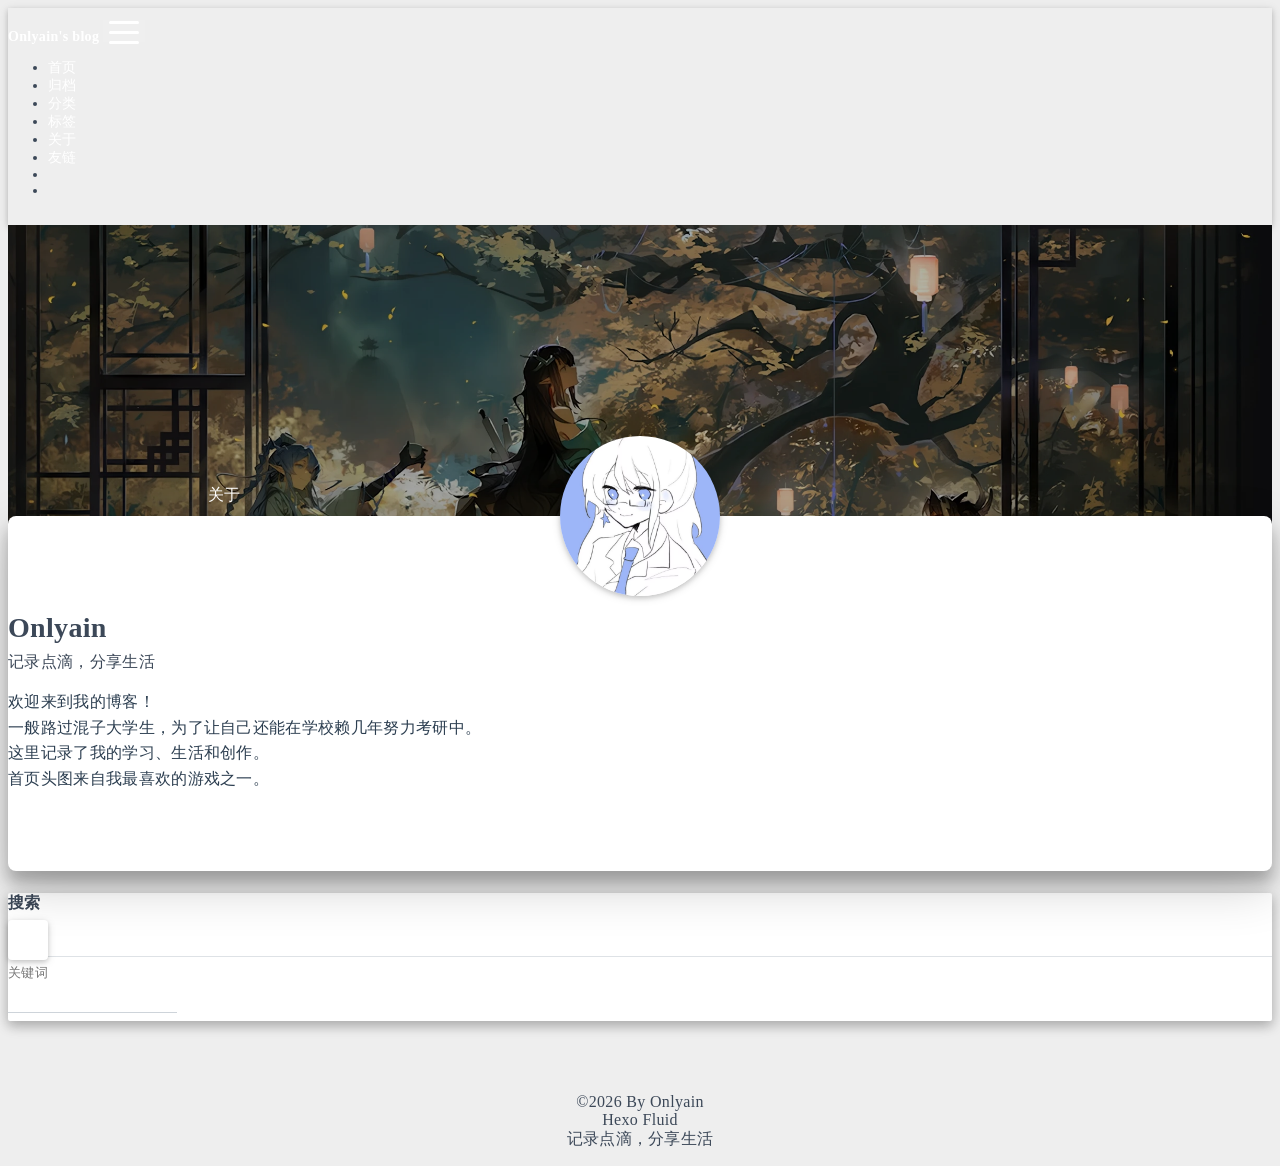
==== commit 5a2e4b0c: "Site updated: 2026-06-22 00:31:13" ====
--- a/about/index.html
+++ b/about/index.html
@@ -467,7 +467,7 @@
     <div class="footer-inner">
   
     <div class="footer-content">
-       <a href="https://hexo.io" target="_blank" rel="nofollow noopener"><span>Hexo</span></a> <i class="iconfont icon-love"></i> <a href="https://github.com/fluid-dev/hexo-theme-fluid" target="_blank" rel="nofollow noopener"><span>Fluid</span></a> 
+       <div style="text-align: center;"> ©2026 By Onlyain<br> <a href="https://hexo.io" target="_blank" rel="nofollow noopener"><span>Hexo</span></a> <i class="iconfont icon-love"></i> <a href="https://github.com/fluid-dev/hexo-theme-fluid" target="_blank" rel="nofollow noopener"><span>Fluid</span></a> <br><span>记录点滴，分享生活</span> </div> 
     </div>
   
   
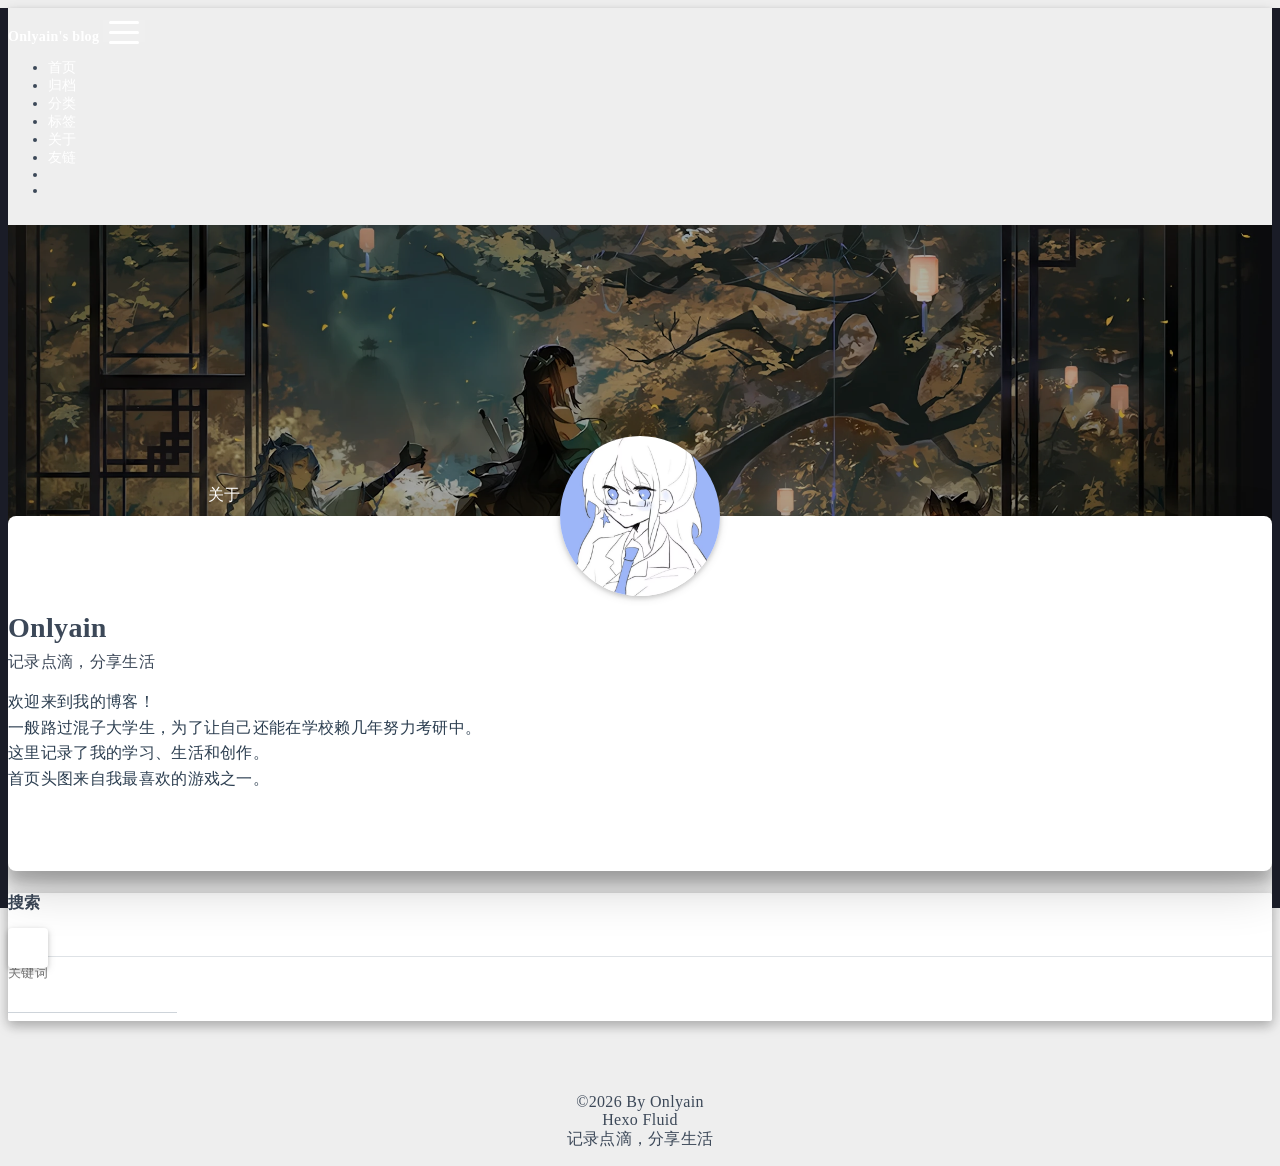
==== commit bdcad5e0: "Site updated: 2026-06-22 15:16:49" ====
--- a/about/index.html
+++ b/about/index.html
@@ -70,6 +70,7 @@
 
   
 <link rel="stylesheet" href="/css/custom.css">
+<link rel="stylesheet" href="/css/loading.css">
 
 
 
@@ -566,6 +567,7 @@
 
   
 <script src="/js/poem-type.js"></script>
+<script src="/js/loading.js"></script>
 
 
 
--- a/css/loading.css
+++ b/css/loading.css
@@ -0,0 +1,148 @@
+/* ========== 帷幕遮罩 ========== */
+#curtain-overlay {
+  position: fixed;
+  top: 0;
+  left: 0;
+  width: 100%;
+  height: 100%;
+  z-index: 99999;
+  pointer-events: all;
+}
+
+/* ========== 左半帘 ========== */
+.curtain-left {
+  position: fixed;
+  top: 0;
+  left: 0;
+  width: 50vw;
+  height: 100vh;
+  background: #1a1c27;
+  transition: transform 0.9s cubic-bezier(0.76, 0, 0.24, 1);
+  z-index: 2;
+}
+
+#curtain-overlay.open .curtain-left {
+  transform: translateX(-100%);
+}
+
+/* ========== 右半帘 ========== */
+.curtain-right {
+  position: fixed;
+  top: 0;
+  right: 0;
+  width: 50vw;
+  height: 100vh;
+  background: #1a1c27;
+  transition: transform 0.9s cubic-bezier(0.76, 0, 0.24, 1);
+  z-index: 2;
+}
+
+#curtain-overlay.open .curtain-right {
+  transform: translateX(100%);
+}
+
+/* ========== 中间加载动画 ========== */
+.curtain-loader {
+  position: fixed;
+  top: 50%;
+  left: 50%;
+  transform: translate(-50%, -50%);
+  text-align: center;
+  z-index: 10;
+  transition: opacity 0.4s ease;
+}
+
+#curtain-overlay.open .curtain-loader {
+  opacity: 0;
+}
+
+.curtain-rings {
+  width: 80px;
+  height: 80px;
+  margin: 0 auto 20px;
+  position: relative;
+}
+
+.ring {
+  position: absolute;
+  border-radius: 50%;
+  border: 3px solid transparent;
+  animation: spin 1.5s linear infinite;
+}
+
+.ring-1 {
+  width: 100%;
+  height: 100%;
+  top: 0;
+  left: 0;
+  border-top-color: #c7924b;
+  border-right-color: #d4a76a;
+  animation-duration: 1.2s;
+}
+
+.ring-2 {
+  width: 70%;
+  height: 70%;
+  top: 15%;
+  left: 15%;
+  border-bottom-color: #e0a85c;
+  border-left-color: #b8860b;
+  animation-duration: 1.8s;
+  animation-direction: reverse;
+}
+
+.ring-3 {
+  width: 40%;
+  height: 40%;
+  top: 30%;
+  left: 30%;
+  border-top-color: #d4a76a;
+  border-bottom-color: #c7924b;
+  animation-duration: 0.9s;
+}
+
+@keyframes spin {
+  0% {
+    transform: rotate(0deg);
+  }
+
+  100% {
+    transform: rotate(360deg);
+  }
+}
+
+.curtain-text {
+  color: #d4a76a;
+  font-size: 14px;
+  letter-spacing: 2px;
+  animation: pulse 1.5s ease-in-out infinite;
+}
+
+@keyframes pulse {
+
+  0%,
+  100% {
+    opacity: 0.5;
+  }
+
+  50% {
+    opacity: 1;
+  }
+}
+
+/* ========== 页面内容入场 ========== */
+body {
+  animation: bodyReveal 0.6s ease 0.2s both;
+}
+
+@keyframes bodyReveal {
+  from {
+    opacity: 0;
+    transform: scale(0.98);
+  }
+
+  to {
+    opacity: 1;
+    transform: scale(1);
+  }
+}
